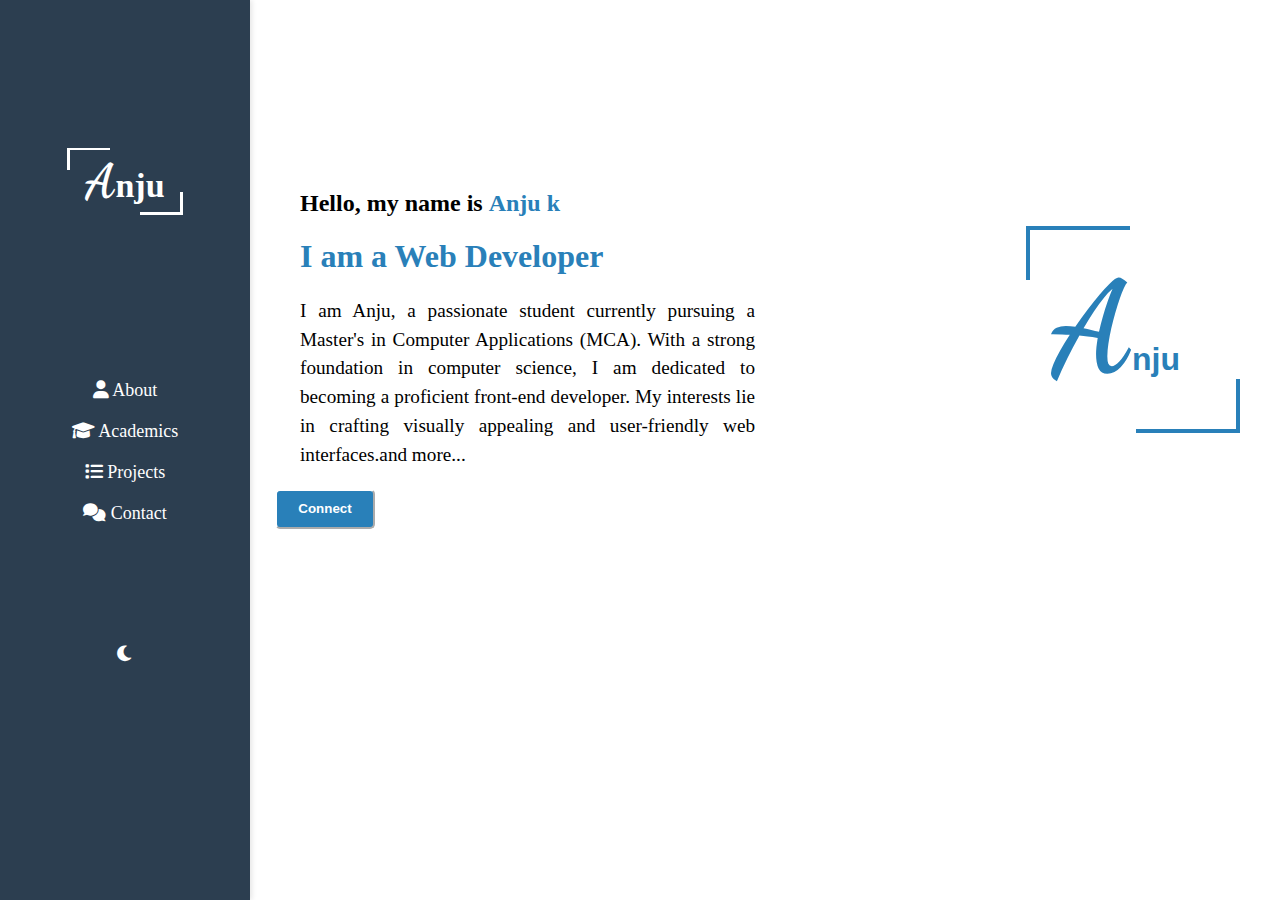
==== index.html @ d44cbbc2 "Add files via upload" ====
<!DOCTYPE html>
<html lang="en">
<head>
    <meta charset="UTF-8">
    <meta name="viewport" content="width=device-width, initial-scale=1.0">
    <title>Personal Portfolio</title>
    <link rel="stylesheet" href="https://cdnjs.cloudflare.com/ajax/libs/font-awesome/6.0.0-beta3/css/all.min.css">
    <link rel="preconnect" href="https://fonts.googleapis.com">
    <link rel="preconnect" href="https://fonts.gstatic.com" crossorigin>
    <link href="https://fonts.googleapis.com/css2?family=Dancing+Script:wght@400..700&family=Playwrite+HR+Lijeva:wght@100..400&display=swap" rel="stylesheet">
    <link rel="stylesheet" href="style.css">
</head>
<body>
    <div class="container">
        <nav class="sidebar">
            <ul class="list">
                <ul class="logo1">
                <li class="logo">
                    <h1><span class="stylish-font">A</span>nju </h1>
                    <div class="corner top-left"></div>
                    <div class="corner bottom-right"></div>
                </li>
            </ul>
            <ul class="list">
                <li><a href="about.html"><i class="fa-solid fa-user"></i> About</a></li>
                <li><a href="academics.html"><i class="fa-solid fa-graduation-cap"></i> Academics</a></li>
                <li><a href="project.html"><i class="fa-solid fa-list"></i> Projects</a></li>
                <li><a href="contact.html"><i class="fa-solid fa-comments"></i> Contact</a></li>
            </ul>
            <div>
                <ul class="mode">
                    <li id="dark-mode-toggle">
                        <i class="fa-solid fa-moon"></i>
                    </li>
                </ul>
            </div>
        </nav>
        <div class="main-content">
            <div class="front-profile-container">
                <div id="front">
                    <h2>Hello, my name is <strong id="name">Anju k</strong></h2>
                    <h1 id="h1">I am a Web Developer</h1>
                    <p id="front-p">I am Anju, a passionate student currently pursuing a Master's in Computer Applications (MCA). With a strong foundation in computer science, I am dedicated to becoming a proficient front-end developer. My interests lie in crafting visually appealing and user-friendly web interfaces.and more...</p>
                </div>
                <div class="profile-section">
                    <div class="profile-picture-container" >
                    <h1><span class="logo">A</span>nju</h1>
                    <div class="profile-corner top-left"></div>
                    <div class="profile-corner top-right"></div>
                    <div class="profile-corner bottom-left"></div>
                    <div class="profile-corner bottom-right"></div>
                </div>
                </div>
            </div>
            <div class="connect">
                <a href="https://www.linkedin.com/in/anju-k-gowda-84036a2a0/"><button id="connect">Connect</button></a>
            </div>
        </div>
    </div>
    <script src="script.js"></script>
</body>
</html>
---- style.css ----
:root {
    --background-color: white;
    --text-color: black;
    --sidebar-bg-color: #2c3e50;
    --sidebar-text-color: white;
    --link-color: #2980b9;
    --border-color: #2980b9;
}
body {
    font-family: Arial, sans-serif;
    margin: 0;
    padding: 0;
    display: flex;
    height: 100vh;
    background-color: var(--background-color);
     color: var(--text-color);
}
h1, h3 {
    color: #2980b9;
}
.about-me, .education, .experience {
    margin-bottom: 40px;
}
.intro {
    font-size: 1.5em;
    margin-bottom: 10px;
}
.name {
    color: #2980b9 ;
    font-weight: bold;
}
.description {
    margin-bottom: 20px;
}
.personal-info, .skills {
    margin-bottom: 20px;
}
.personal-info p, .skills p {
    margin: 5px 0;
}
.personal-info p{
    line-height:2;
}
.buttons button {
    background-color: #2980b9;
    color: #fff;
    border: none;
    padding: 10px 20px;
    margin-right: 10px;
    cursor: pointer;
    font-weight: bolder;
    border-radius: 5px;
}
.buttons button:hover {
    background-color: #2c3e50;
    color:white;
}
.sidebar text:hover {
    background-color: white;
}
.education-item, .experience-item {
    margin-bottom: 20px;
}
#connect{
    border-color: white;
       background-color: #2980b9;
       color:#fff;
       width: 100px;
       height: 40px;
       font-weight: bolder;
       border-radius: 5px;
       margin-right:800px;
       margin-top: 0%;
}
.education-item h3, .experience-item h3 {
    margin: 5px 0;
}
.container {
    display: flex;
    width: 100%;
    max-width: 1200px;  
}
.buttons{
    margin-top:20px;
}
.sidebar {
        width: 250px;
    background-color: var(--sidebar-bg-color);
    color: var(--sidebar-text-color);
    padding-top: 20px;
    display: flex;
    flex-direction: column;
    justify-content: center;
    align-items: center;
    padding-bottom: 20px;
    box-shadow: 2px 0 5px rgba(0, 0, 0, 0.1);
}
.sidebar ul {
    list-style-type: none;
    padding: 0;
    text-align: center;
}
.sidebar ul li {
    padding: 10px;
    font-weight: normal;
}
.sidebar ul li a {
    color: var(--sidebar-text-color);
    text-decoration: none;
}
.sidebar ul li a:hover {
    background-color:#2c3e50;
    color:#f9f9f9;
    font-weight: bolder;
}
.main-content {
    display: flex;
    flex-direction: column;
    flex: 1;
    padding: 20px;
    align-items: center;
}
.front-profile-container {
    display: flex;
    width: 100%;
    justify-content: space-between; /* Updated to space between */
    align-items: center;
    text-align: left;
    margin-top: 150px;
}
.logo1{
    margin-bottom: 150px;
}
.list{
    margin-bottom: 100px;
    text-align:center;
    font-size: large;
    font-family: 'Times New Roman', Times, serif;
    font-weight: bolder;
}
#front {
    margin-left:30px;
    width: 50%;
    font-family: 'Times New Roman', Times, serif;
}
.stylish-font{
    font-family: "Dancing Script", cursive;
    font-size: 48px;
    color:white;
}
.logo h1 {
    margin: 0;
    font-family:'Times New Roman', Times, serif;
    font-size: 34px;
    color: white;
    position:relative;
    z-index: 1;
}
.logo {
    font-family: "Dancing script",cursive;
    font-size:128px;
    padding: 20px 0;
    position:relative;
    text-align:center;
}
.corner{
    width: 40px;
    height:20px;
    border:1px solid white ;
    position:absolute;
}
.top-left{
    top:5px;
    left:5px ;
    border-width:2px 0 0 3px;
}
.bottom-right{
    bottom: 5px;
    right:5px;
    border-width:0 3px 3px 0;
}
#name {
    font-family: Times, 'Times New Roman', serif;
    color: #2980b9;
    font-weight: bolder;
}
#h1 {
    color: #2980b9;
    font-family: 'Times New Roman', Times, serif;
}
#front-p {
    line-height: 1.5;
    font-style: normal;
    font-size: larger;
    text-align: justify;
    width:auto;
}
.profile-picture-container {
    position: relative;
    display: inline-block;
    padding: -100px; /* Gap between the picture and the accents */
    box-sizing: content-box; /* Ensures padding is otside the width/height */
}
.profile-corner {
    width: 100px;
    height:50px;
    border: 5px solid #2980b9; /* Blue color */
    position: absolute;
}
.profile-corner.top-left {
    top: -5px; /* Adjust to position correctly */
    left: -25px; /* Adjust to position correctly */
    border-width: 4px 0 0 4px;
}
.profile-corner.top-right {
    top: -10px; /* Adjust to position correctly */
    right: -5px; /* Adjust to position correctly */
    border-width: 0 0 0 0;
}
.profile-corner.bottom-left {
    bottom: -100px; /* Adjust to position correctly */
    left: -100px; /* Adjust to position correctly */
    border-width: 0 0 0 0;
}
.profile-corner.bottom-right {
    bottom: -5px; /* Adjust to position correctly */
    right: -60px; /* Adjust to position correctly */
    border-width: 0 4px 4px 0;

}
.section-divider {
    width: 100%;
    border: 0;
    height: 1px;
    background-color: var(--border-color);
    margin: 20px 0;
}
.about-section {
    margin-top: 20px;
    width: 100%;
    max-width: 800px;
}
.social-links {
    margin-top: 10px;
}
.social-links a {
    margin-right: 10px;
    text-decoration: none;
    color: var(--link-color);
}
.social-links a:hover {
    text-decoration: underline;
}
@media (max-width: 768px) {
    .container {
        flex-direction: column;
    }
    .sidebar {
        width: 100%;
        text-align: center;
    }
    .front-profile-container {
        flex-direction: column;
        align-items: center;
    }
    #front {
        width: 100%;
        margin-right: 0;
        margin-bottom: 20px;
    }
    .profile-section {
        width: 100%;
    }
}
.mode{
    align-items: end;
    text-align: end;
}
.underline-container {
    display: flex;
    flex-direction: column;
    align-items: flex-start;
}
.underline {
    background-color:#2980b9;
     /* Thicker underline */
    margin: 3px 0; /* Space between the underlines */
}
.large-underline {
    height:3px; 
    margin-left:6px;
    width: 12%; /* Adjust width as necessary */
}
.small-underline {
    height: 3px;
    margin-left:6px;
    width: 5%; /* Adjust width as necessary */
}
.dark-mode {
    --background-color: #121212;
    --text-color: white;
    --sidebar-bg-color: #3a3a3a;
    --sidebar-text-color: white;
    --link-color: #bb86fc;
    --border-color: #2980b9;
}
.dark-mode-toggle {
    display: flex;
    align-items: center;
    justify-content: center;
    padding: 10px;
}
.dark-mode {
    background-color: black;
    color: white;
}
.switch {
    position: relative;
    display: inline-block;
    width: 34px;
    height: 20px;
    margin-right: 10px;
}
.switch input {
    opacity: 0;
    width: 0;
    height: 0;
}
.slider {
    position: absolute;
    cursor: pointer;
    top: 0;
    left: 0;
    right: 0;
    bottom: 0;
    background-color: #ccc;
    transition: .4s;
    border-radius: 34px;
}
.slider:before {
    position: absolute;
    content: "";
    height: 12px;
    width: 12px;
    left: 4px;
    bottom: 4px;
    background-color: white;
    transition: .4s;
    border-radius: 50%;
}
input:checked + .slider {
    background-color: #2196F3;
}
input:checked + .slider:before {
    transform: translateX(14px);
}
.skill-bar {
    position: relative;
    height: 10px;
    width: 100%;
    background-color: #f3f3f3;
    border-radius: 5px;
    overflow: hidden;
}
.html-fill {
    height: 100%;
    background-color: #2196f3;
    border-radius: 5px;
}
.skill-bar span {
    position: absolute;
    right: 10px;
    top: 5px;
    color: white;
    font-weight: bold;
}
.css-fill{
    height:100%;
    background-color:#2196f3;
    border-radius: 5px;
}
.javascript-fill{
    height:100%;
    background-color:#2196f3;
    border-radius: 5px;
}
.react-fill{
    height:100%;
    background-color:#2196f3;
    border-radius: 5px; 
}
.contact-info {
    display: flex;
    justify-content: center; /* Center the items horizontally */
    align-items: center; /* Center the items vertically */
    flex-wrap: wrap; /* Allows items to wrap if the container is too small */
    margin-bottom: 20px;
}

.contact-info .row {
    display: flex;
    justify-content: center; /* Center the items in the row */
    align-items: center;
    width: 100%; /* Ensure rows take the full width */
    margin-bottom: 20px; /* Space between rows */
}

.contact-info .row > div {
    display: flex;
    flex-direction: column;
    align-items: center;
    text-align: center;
    margin: 0 20px; /* Space between columns */
    min-width: 200px; /* Ensures items don't get too small */
}

.contact-info i {
    font-size: 3em;
    color: #2985b9;
    margin-bottom: 10px;
}
.project-heading {
    text-align: left;
    color: #2985b9;
    margin-bottom: 20px;
    font-size: 2em;
    border-bottom: 2px solid #2985b9;
    padding-bottom: 10px;
}

.project-list {
    list-style: none;
    padding: 0;
    margin-left:-600px;
}

.project-item {
    margin-top:60px;
    margin-bottom: 30px;
    border-left: 3px solid #2985b9;
    padding-left: 20px;
}

.project-item h2 {
    color: #2985b9;
    margin-bottom: 5px;
    font-size: 1.8em;
}

.project-item p {
    margin: 5px 0;
    font-weight: bold;
    font-size: 1.2em;
}

.project-item ul {
    padding-left: 20px;
}

.project-item ul li {
    margin-bottom: 5px;
    font-size: 1em;
    line-height: 1.5;
}
.academics-section {
    padding: 20px;
    max-width: 800px;
    margin: 0 auto;
}

.section-title {
    font-size: 2em;
    margin-bottom: 20px;
    text-align: center;
    position: relative;
}

.section-title i {
    margin-right: 10px;
    color: #2985b9;
}

.timeline {
    position: relative;
    padding: 20px 0;
}

.timeline::before {
    content: '';
    position: absolute;
    width: 4px;
    background-color: #2985b9;
    top: 0;
    bottom: 0;
    left: 53%;
    margin-left: -2px;
}

.timeline-item {
    margin: 20px 0;
    position: relative;
}

.timeline-item .timeline-icon {
    position: absolute;
    left: 53%;
    width: 20px;
    height: 20px;
    background-color: #2985b9;
    border-radius: 50%;
    top: 20px; /* Adjusted to align the icons */
    transform: translateX(-50%);
}

.timeline-item .timeline-icon i {
    position: absolute;
    top: 50%;
    left: 50%;
    transform: translate(-50%, -50%);
    color: #fff;
    font-size: 1em;
}

.timeline-item .timeline-content {
    padding: 20px;
    background-color: #fff;
    border-radius: 6px;
    box-shadow: 0 2px 5px rgba(0, 0, 0, 0.1);
    position: relative;
    width: 45%;
    top: 20px; /* Aligns the content with the icon */
}

.timeline-item:nth-child(odd) .timeline-content {
    left: 0;
}

.timeline-item:nth-child(even) .timeline-content {
    left: 55%;
}

.timeline-item h3 {
    margin-top: 0;
    color: #2985b9;
}

.timeline-item p {
    margin: 5px 0;
    color: #555;
}
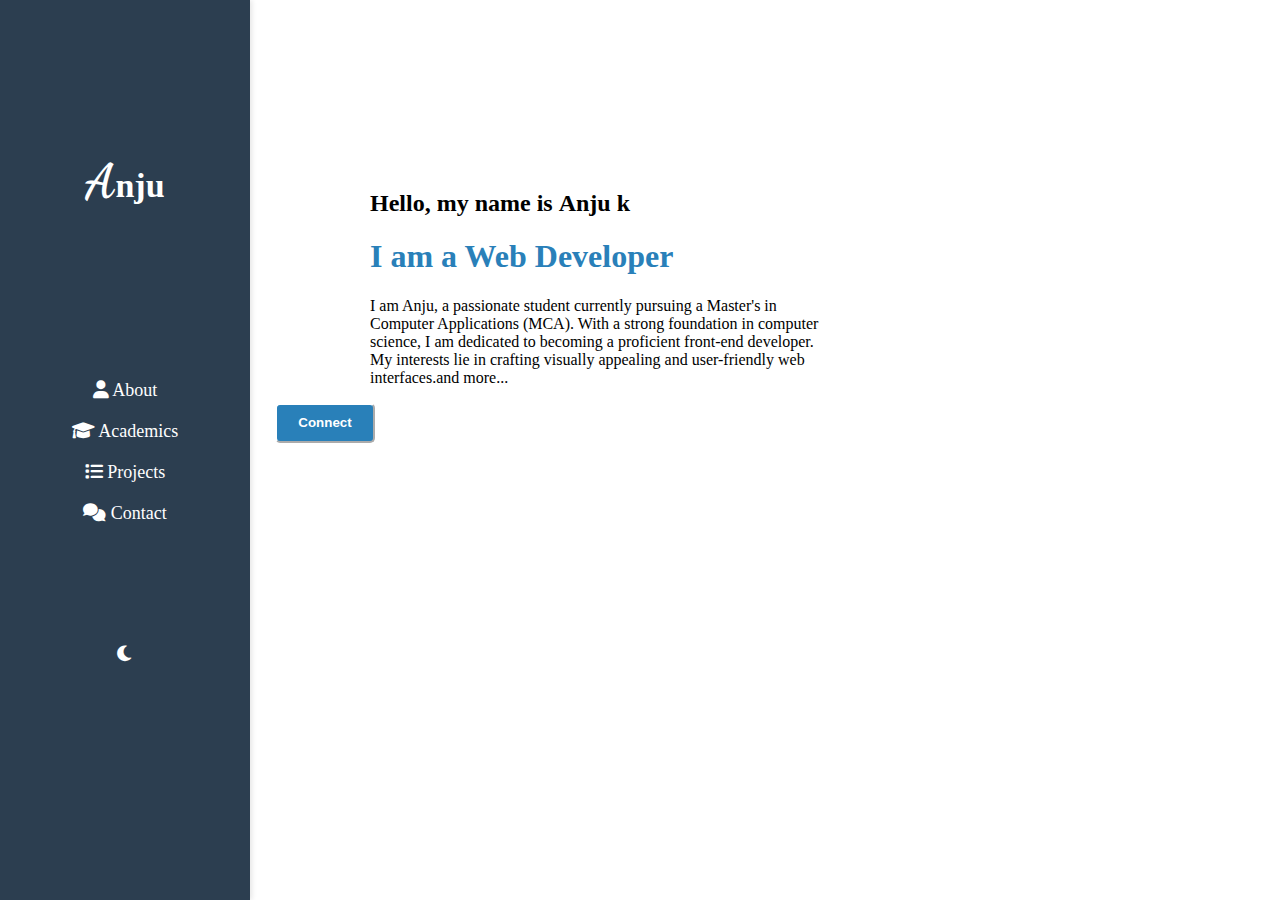
==== commit cfcec76b: "Update index.html" ====
--- a/index.html
+++ b/index.html
@@ -43,13 +43,7 @@
                     <p id="front-p">I am Anju, a passionate student currently pursuing a Master's in Computer Applications (MCA). With a strong foundation in computer science, I am dedicated to becoming a proficient front-end developer. My interests lie in crafting visually appealing and user-friendly web interfaces.and more...</p>
                 </div>
                 <div class="profile-section">
-                    <div class="profile-picture-container" >
-                    <h1><span class="logo">A</span>nju</h1>
-                    <div class="profile-corner top-left"></div>
-                    <div class="profile-corner top-right"></div>
-                    <div class="profile-corner bottom-left"></div>
-                    <div class="profile-corner bottom-right"></div>
-                </div>
+                   
                 </div>
             </div>
             <div class="connect">
--- a/style.css
+++ b/style.css
@@ -139,7 +139,7 @@
     font-weight: bolder;
 }
 #front {
-    margin-left:30px;
+    margin-left:100px;
     width: 50%;
     font-family: 'Times New Roman', Times, serif;
 }
@@ -154,45 +154,7 @@
     font-size: 34px;
     color: white;
     position:relative;
-    z-index: 1;
-}
-.logo {
-    font-family: "Dancing script",cursive;
-    font-size:128px;
-    padding: 20px 0;
-    position:relative;
-    text-align:center;
-}
-.corner{
-    width: 40px;
-    height:20px;
-    border:1px solid white ;
-    position:absolute;
-}
-.top-left{
-    top:5px;
-    left:5px ;
-    border-width:2px 0 0 3px;
-}
-.bottom-right{
-    bottom: 5px;
-    right:5px;
-    border-width:0 3px 3px 0;
-}
-#name {
-    font-family: Times, 'Times New Roman', serif;
-    color: #2980b9;
-    font-weight: bolder;
-}
-#h1 {
-    color: #2980b9;
-    font-family: 'Times New Roman', Times, serif;
-}
-#front-p {
-    line-height: 1.5;
-    font-style: normal;
-    font-size: larger;
-    text-align: justify;
+    z-index: 1;  
     width:auto;
 }
 .profile-picture-container {
@@ -424,18 +386,19 @@
     color: #2985b9;
     margin-bottom: 20px;
     font-size: 2em;
-    border-bottom: 2px solid #2985b9;
+  
     padding-bottom: 10px;
 }
 
 .project-list {
     list-style: none;
     padding: 0;
-    margin-left:-600px;
+ 
 }
 
 .project-item {
     margin-top:60px;
+    margin-left:100px;
     margin-bottom: 30px;
     border-left: 3px solid #2985b9;
     padding-left: 20px;
@@ -547,4 +510,4 @@
 .timeline-item p {
     margin: 5px 0;
     color: #555;
-}+}
